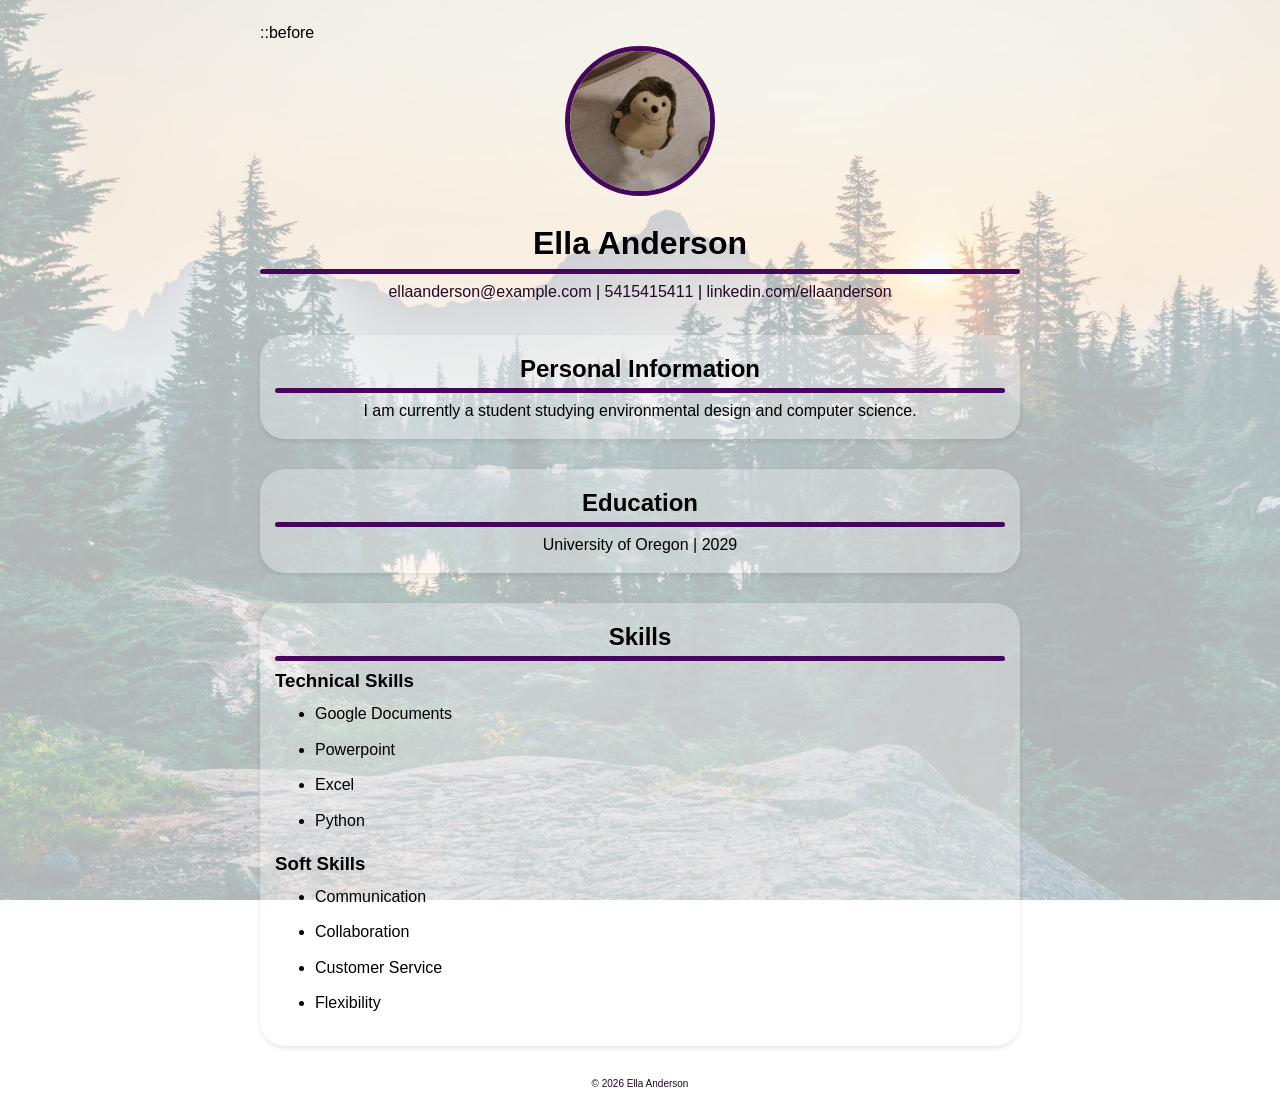
==== index.html @ 34efd127 "Add files via upload" ====
<!DOCTYPE html>
<html lang="en">

<head>
    <meta charset="UTF-8">
    <meta name="viewport" content="width=device-width, initial-scale=1.0">
    <title>Ella Anderson - About Me</title>
    <link rel="stylesheet" href="styles.css">
</head>

<body>
::before
<header>
    <img src="profile.jpg" alt="Hedgehog Picture" class="profile-picture">
    <h1>Ella Anderson</h1>
    <hr>
    <p>
        <a href="mailto:ellaanderson@example.com" title="Email"> ellaanderson@example.com</a>
        |
        <a href="tel:5415415441" title="Call"> 5415415411</a>
        |
        <a href="https://www.linkedin.com/in/ella-anderson-5729233b3/" title="Linked-In"> linkedin.com/ellaanderson</a>
    </p>
</header>

<section>
    <h2>Personal Information</h2>
    <hr>
    <p>I am currently a student studying environmental design and computer science.</p>
</section>

<section>
    <h2>Education</h2>
    <hr>
    <p>University of Oregon | 2029</p>
</section>

<section>
    <h2>Skills</h2>
    <hr>
    <h3>Technical Skills</h3>
    <ul>
        <li>Google Documents</li>
        <li>Powerpoint</li>
        <li>Excel</li>
        <li>Python</li>
    </ul>
    <h3>Soft Skills</h3>
    <ul>
        <li>Communication</li>
        <li>Collaboration</li>
        <li>Customer Service</li>
        <li>Flexibility</li>
    </ul>
</section>

<footer>
    <p>© 2026 Ella Anderson</p>
</footer>
</body>
</html>
---- styles.css ----
/* your name please */
/* please make sure you change the name of this file to styles.css */

/* Global Styles */
* {
    margin: 0;
    padding: 0;
    box-sizing: border-box;
}

body {
    font-family: 'Segoe UI', Tahoma, Geneva, Verdana, sans-serif;
    line-height: 1.6;
    color: #000000;
    max-width: 800px;
    margin: 0 auto;
    padding: 20px;
    position: relative;
}

/* Background Image with Transparency */
/* need position: fixed; and top: 0; left: 0; */
body:before {
    content: "";
    position: fixed;
    top: 0;
    left: 0;
    width: 100%;
    height: 100%;
    background-image: url('background.jpg');
    background-size: cover;
    background-position: center;
    opacity: 0.3;
    z-index: -1;
}

header {
    text-align: center;
    margin-bottom: 30px;
}

.profile-picture {
    width: 150px;
    height: 150px;
    border-radius: 50%;
    object-fit: cover;
    border: 5px solid #47065d;
    margin-bottom: 15px;
}

hr{
    border: none;
    height: 5px;
    background-color: #47065d;
    margin-bottom: 5px;
    border-radius: 10px;
}

a{
    color: #220824;
    text-decoration: none;
}

a:hover{
    color:#47065d;
    text-decoration: underline;
}

section{
    margin-bottom: 30px;
    padding: 15px;
    background-color: rgba(255, 255, 255,0.3);
    border-radius: 25px;
    box-shadow: 0 2px 5px rgba(0,0,0,0.1);
}

h2{
    text-align: center;
}

h3{
    margin-bottom: 5px;
}

p{
    text-align: center;
}

ul, ol{
    padding-left: 40px;
    margin-bottom: 15px;
}

li{
    margin-bottom: 10px;
}

footer{
    text-align: center;
    color: #220824;
    font-size: x-small;
}
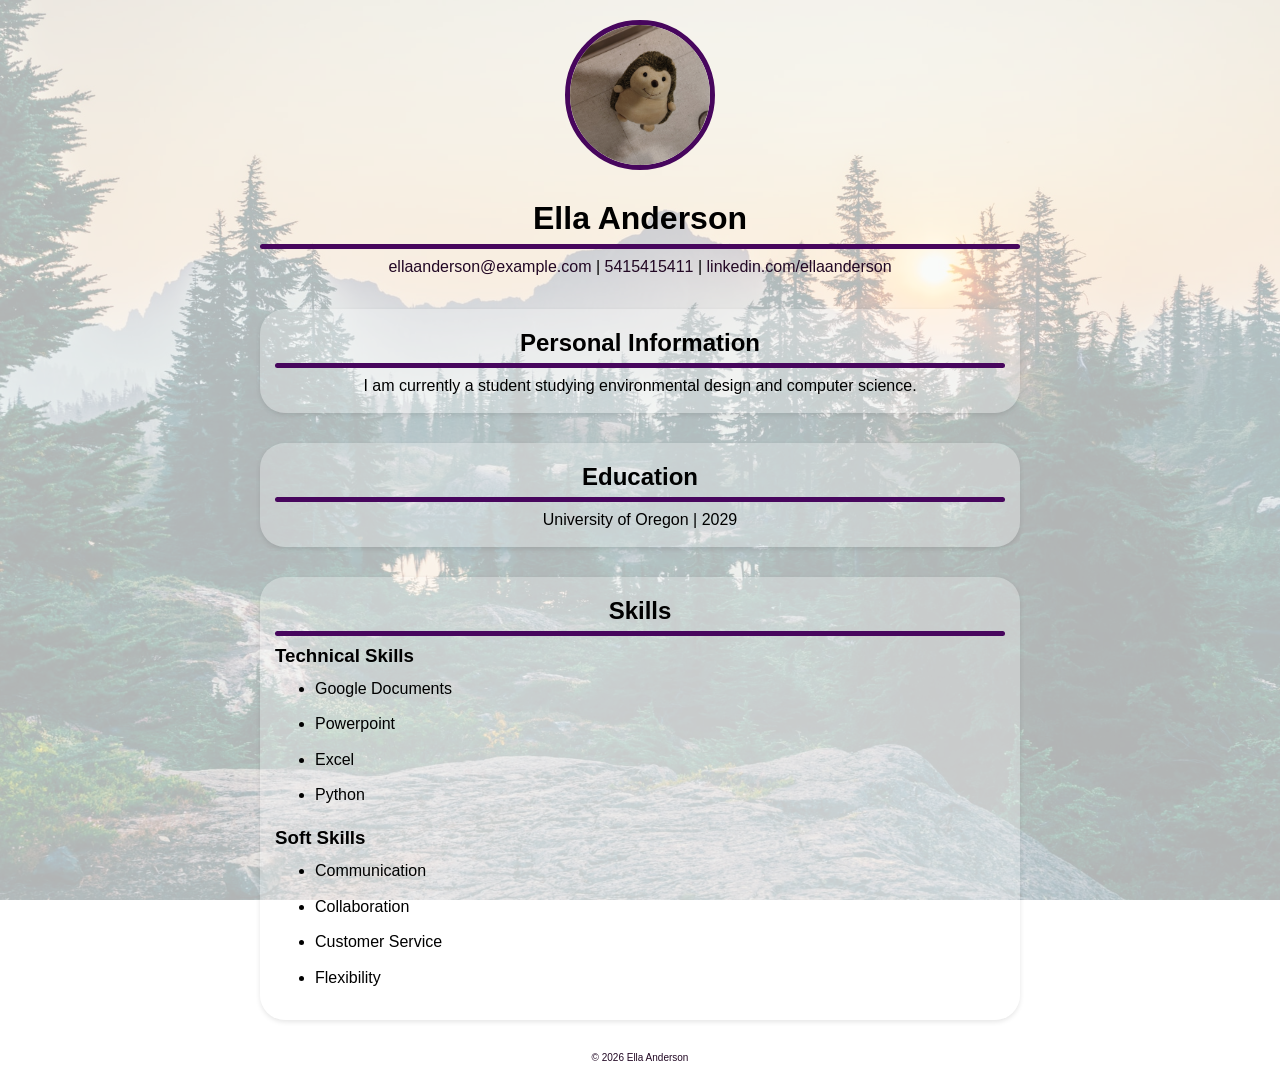
==== commit 6c7b5277: "Update index.html" ====
--- a/index.html
+++ b/index.html
@@ -9,7 +9,6 @@
 </head>
 
 <body>
-::before
 <header>
     <img src="profile.jpg" alt="Hedgehog Picture" class="profile-picture">
     <h1>Ella Anderson</h1>
@@ -58,4 +57,5 @@
     <p>© 2026 Ella Anderson</p>
 </footer>
 </body>
-</html>+
+</html>
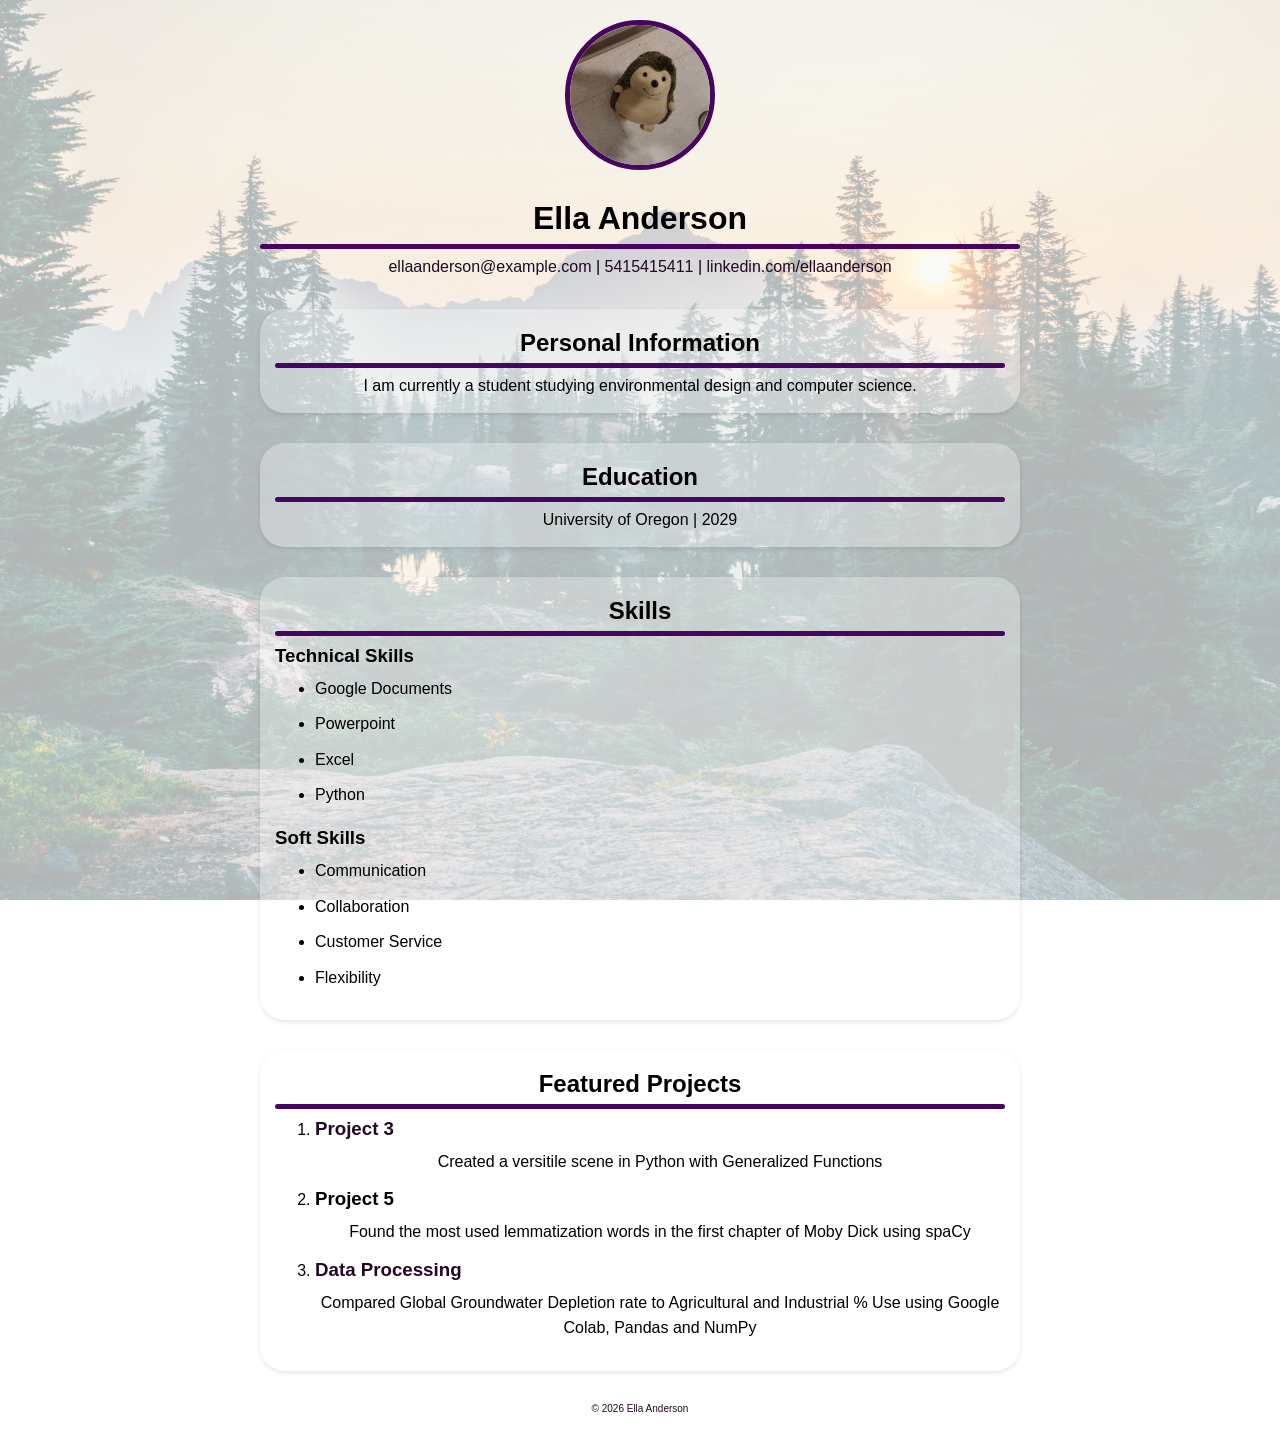
==== commit 5cb65e97: "Add files via upload" ====
--- a/index.html
+++ b/index.html
@@ -21,19 +21,19 @@
         <a href="https://www.linkedin.com/in/ella-anderson-5729233b3/" title="Linked-In"> linkedin.com/ellaanderson</a>
     </p>
 </header>
-
+<!--Personal Information-->
 <section>
     <h2>Personal Information</h2>
     <hr>
     <p>I am currently a student studying environmental design and computer science.</p>
 </section>
-
+<!--Education-->
 <section>
     <h2>Education</h2>
     <hr>
     <p>University of Oregon | 2029</p>
 </section>
-
+<!--Skills-->
 <section>
     <h2>Skills</h2>
     <hr>
@@ -52,10 +52,28 @@
         <li>Flexibility</li>
     </ul>
 </section>
+<!--Featured Projects-->
+<section>
+    <h2>Featured Projects</h2>
+    <hr>
+    <ol>
+        <li>
+            <h3><a href=""C:\Users\ellaa\OneDrive\Desktop\CS 110\Project8\project3" target="_blank"> Project 3</a></h3>
+            <p>Created a versitile scene in Python with Generalized Functions</p>
+        </li>
+        <li>
+            <h3>Project 5</h3>
+            <p>Found the most used lemmatization words in the first chapter of Moby Dick using spaCy</p>
+        </li>
+        <li>
+            <h3><a href="https://colab.research.google.com/drive/1M8AB9uGq2cemPlfOkXDFeo0ujRV55ZJj" target="_blank">Data Processing</a></h3>
+            <p>Compared Global Groundwater Depletion rate to Agricultural and Industrial % Use using Google Colab, Pandas and NumPy</p>
+        </li>
+    </ol>
+</section>
 
 <footer>
     <p>© 2026 Ella Anderson</p>
 </footer>
 </body>
-
-</html>
+</html>
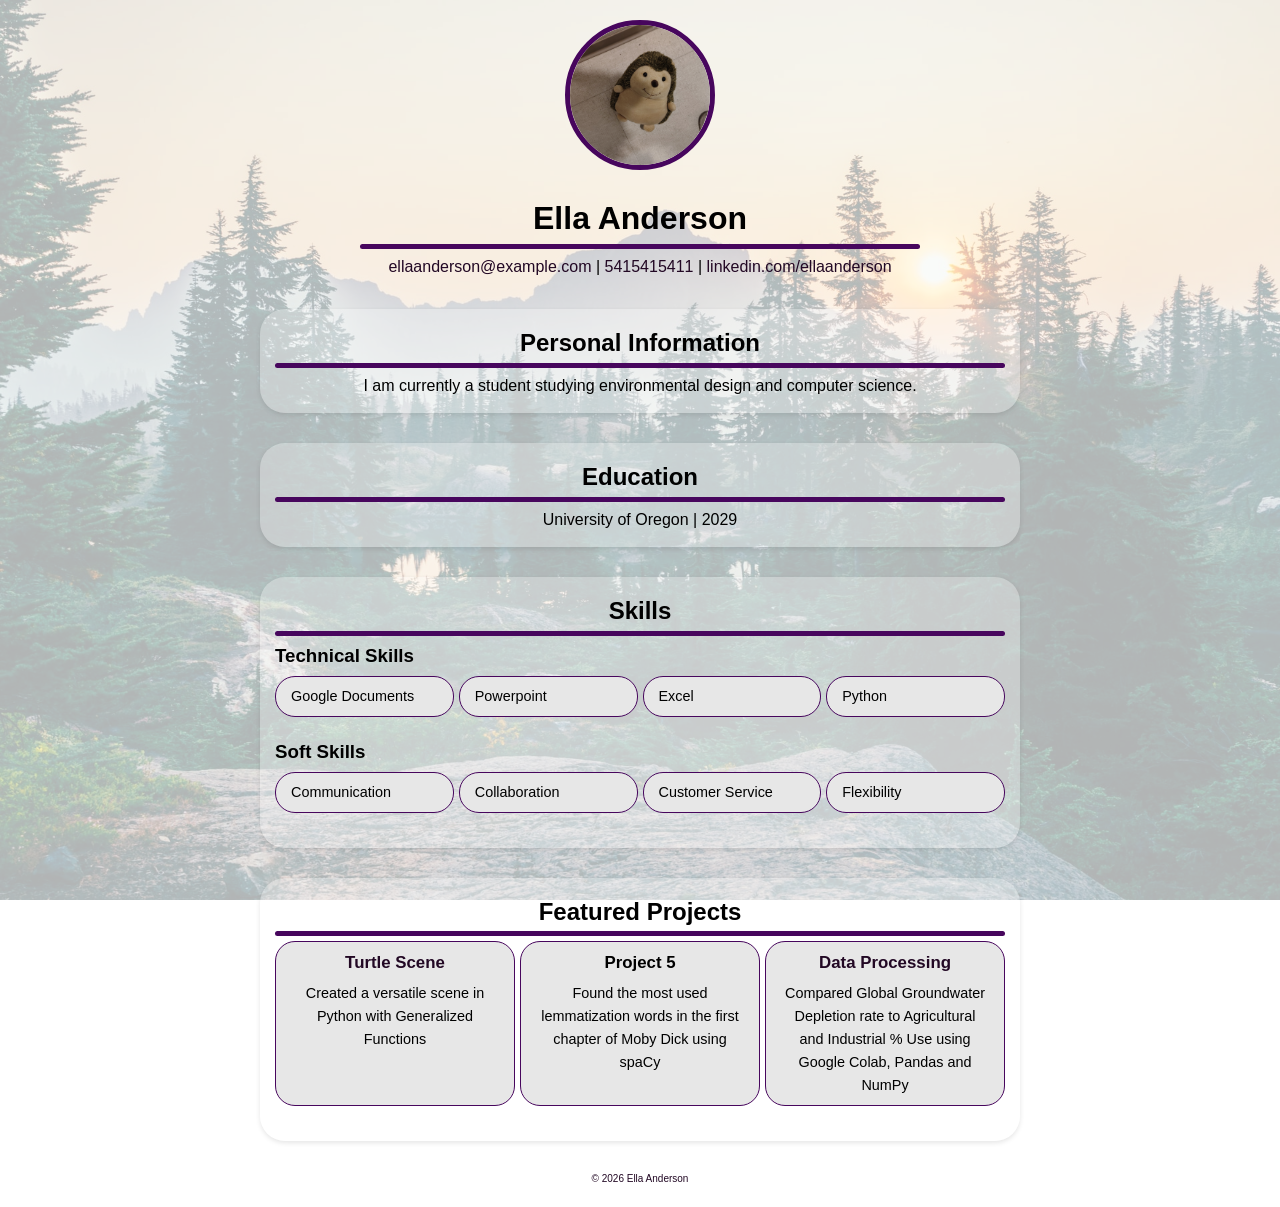
==== commit 25fc5727: "Update index.html" ====
--- a/index.html
+++ b/index.html
@@ -58,8 +58,8 @@
     <hr>
     <ol>
         <li>
-            <h3><a href=""C:\Users\ellaa\OneDrive\Desktop\CS 110\Project8\project3" target="_blank"> Project 3</a></h3>
-            <p>Created a versitile scene in Python with Generalized Functions</p>
+            <h3><a href="project3.html" target="_blank"> Turtle Scene</a></h3>
+            <p>Created a versatile scene in Python with Generalized Functions</p>
         </li>
         <li>
             <h3>Project 5</h3>
@@ -76,4 +76,5 @@
     <p>© 2026 Ella Anderson</p>
 </footer>
 </body>
-</html>+
+</html>
--- a/styles.css
+++ b/styles.css
@@ -66,6 +66,11 @@
     text-decoration: underline;
 }
 
+header{
+    padding-left: 100px;
+    padding-right: 100px;
+}
+
 section{
     margin-bottom: 30px;
     padding: 15px;
@@ -87,12 +92,25 @@
 }
 
 ul, ol{
-    padding-left: 40px;
-    margin-bottom: 15px;
+    margin-left: 20px;
+    margin-bottom: 20px;
+    list-style-type: none;
+    margin-left: 0;
+    display: flex;
+    flex-wrap: wrap;
+    gap: 5px;
 }
 
 li{
-    margin-bottom: 10px;
+    flex: 1 1;
+    background-color: #e7e7e7;
+    padding: 8px 15px;
+    border-radius: 20px;
+    font-size: 0.9rem;
+    border: 1px solid #47065d;
+    h3{
+        text-align: center;
+    }
 }
 
 footer{
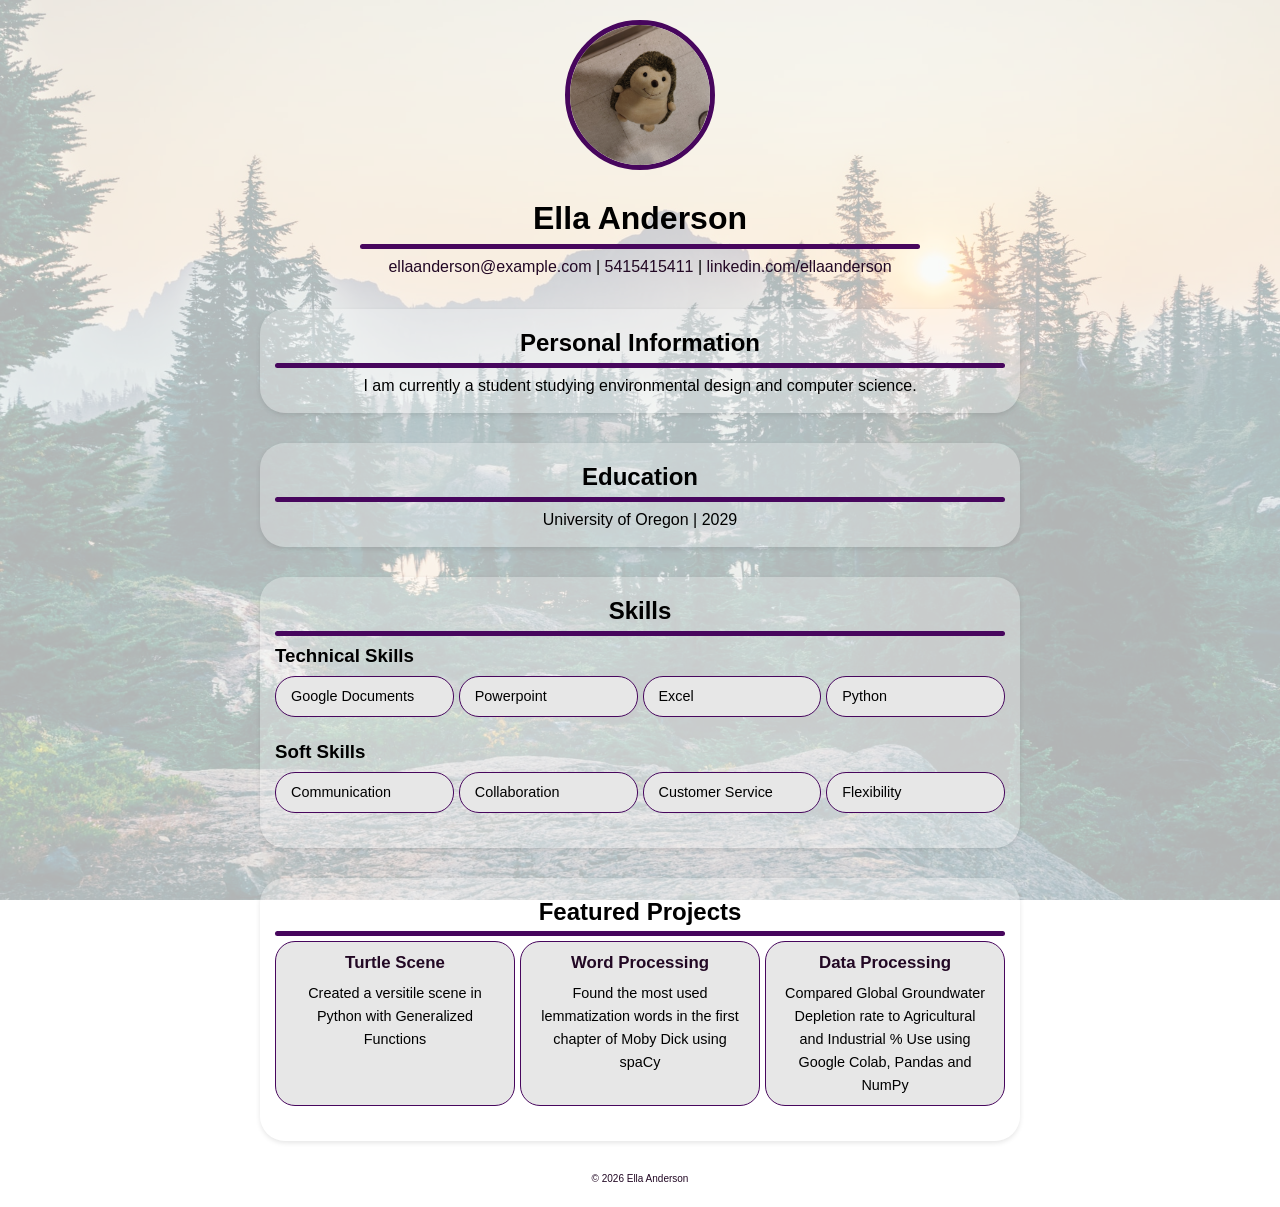
==== commit 78adc9f6: "Add files via upload" ====
--- a/index.html
+++ b/index.html
@@ -59,10 +59,10 @@
     <ol>
         <li>
             <h3><a href="project3.html" target="_blank"> Turtle Scene</a></h3>
-            <p>Created a versatile scene in Python with Generalized Functions</p>
+            <p>Created a versitile scene in Python with Generalized Functions</p>
         </li>
         <li>
-            <h3>Project 5</h3>
+            <h3><a href="project5.html" target="_blank"> Word Processing</a></h3>
             <p>Found the most used lemmatization words in the first chapter of Moby Dick using spaCy</p>
         </li>
         <li>
@@ -76,5 +76,4 @@
     <p>© 2026 Ella Anderson</p>
 </footer>
 </body>
-
-</html>
+</html>
--- a/styles.css
+++ b/styles.css
@@ -113,6 +113,24 @@
     }
 }
 
+.scene-container {
+    text-align: center;
+    margin: 2rem 0;
+    padding: 1rem;
+    background: linear-gradient(135deg, #f5f7fa 0%, #c3cfe2 100%);
+    border-radius: 12px;
+    box-shadow: 0 4px 15px rgba(0, 0, 0, 0.1);
+}
+
+.scene-image {
+    max-width: 100%;
+    height: auto;
+    border-radius: 8px;
+    border: 3px solid #fff;
+    box-shadow: 0 8px 25px rgba(0, 0, 0, 0.15);
+    transition: transform 0.3s ease;
+}
+
 footer{
     text-align: center;
     color: #220824;
